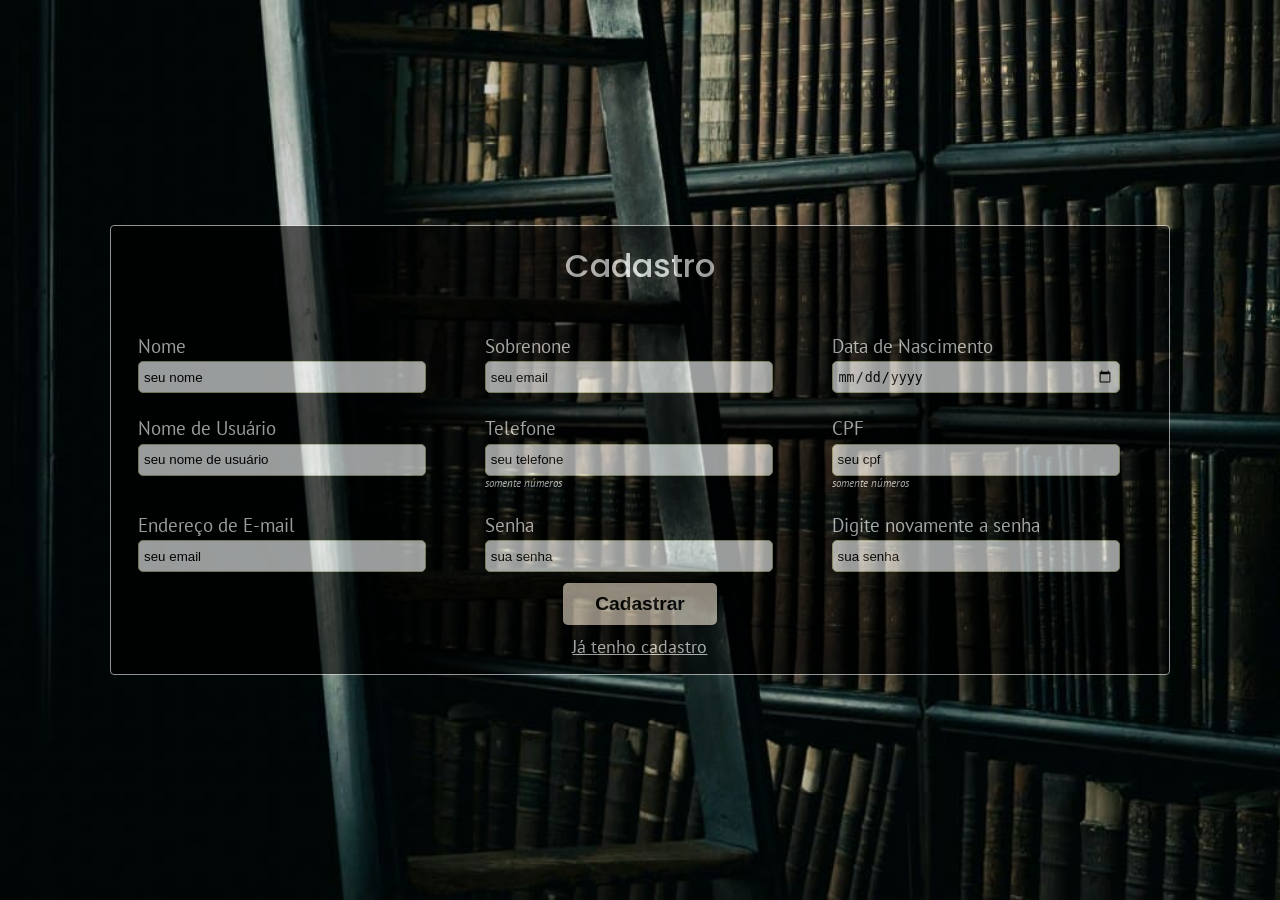
==== index.html @ a52f1d47 "troquei o nome do documento html para index" ====
<!DOCTYPE html>
<html lang="pt-BR">
<head>
    <meta charset="UTF-8">
    <meta name="viewport" content="width=device-width, initial-scale=1.0">
    <title>Tela de cadastro</title>
    <link rel="stylesheet" href="style.css">
</head>
<body>
    <main>
        <section class="section-cadastro">
            <div class="div-form">
                <h1>Cadastro</h1>
                
                <form action="">
                    <div class="form-cadastro">
                        <div class="dados-pessoais">
                            <div class="div-itens">
                                <label for="">Nome</label>
                                <input type="text" name="nome" id="none" placeholder="seu nome" required aria-required="true">
                            </div>

                            <div class="div-itens">
                                <label for="">Sobrenone</label>
                                <input type="email" name="email" id="email" placeholder="seu email" required aria-required="true">
                            </div>

                            <div class="div-itens">
                                <label for="">Data de Nascimento</label>
                                <input type="date" name="data" id="data" placeholder="sua data de Nascimento" required aria-required="true">
                            </div>

                        </div>

                        <div class="dados-pessoais">
                        
                            <div class="div-itens">
                                <label for="">Nome de Usuário</label>
                                <input type="text" name="usuario" id="usuario" placeholder="seu nome de usuário" required aria-required="true">
                            </div>

                            <div class="div-itens">
                                <label for="">Telefone</label>
                                <input type="tel" name="tel" id="tel" placeholder="seu telefone" required maxlength="11" aria-required="true"><span id="span-cadastro"><i>somente números</i></span>
                            </div>

                            <div class="div-itens">
                                <label for="">CPF</label>
                                <input type="text" name="cpf" id="cpf" placeholder="seu cpf" required maxlength="11" aria-required="true"> <span id="span-cadastro"><i>somente números</i></span>
                            </div>
                        </div>

                        <div class="dados-pessoais">
                            <div class="div-itens">
                                <label for="">Endereço de E-mail</label>
                                <input type="email" name="email" id="email" placeholder="seu email" required aria-required="true">
                            </div>
                            
                            <div class="div-itens">
                                <label for="">Senha</label>
                                <input type="password" name="senha" id="senha" placeholder="sua senha" required minlength="8" maxlength="15" aria-required="true">
                            </div>

                            <div class="div-itens">
                                <label for="">Digite novamente a senha</label>
                                <input type="password" name="senha" id="senha" placeholder="sua senha" required minlength="8" maxlength="15" aria-required="true"> 
                            </div>
                        </div>
                    </div>
                </form>

                <button id="btn-cadastrar">Cadastrar</button>

                <div id="cadastro-link">
                    <a href="">Já tenho cadastro</a>
                </div>
            </div>
        </section>
    </main>
    
</body>
</html>
---- style.css ----
@charset "UTF-8";

@import url('https://fonts.googleapis.com/css2?family=Poppins:ital,wght@0,100;0,200;0,300;0,400;0,500;0,600;0,700;0,800;0,900;1,100;1,200;1,300;1,400;1,500;1,600;1,700;1,800;1,900&display=swap');

@import url('https://fonts.googleapis.com/css2?family=PT+Sans:ital,wght@0,400;0,700;1,400;1,700&display=swap');

:root{
    --cor-primaria: #B5C18E;
    --cor-secundaria: #EADBC8;
    --cor-tres: #C7B7A3;
    --corquatro: #F1F1F1;
    --branco: #FFFFFF;
    --preto: #000000;
}

* {
    padding: 0;
    margin: 0;
    box-sizing: border-box;
}

h1, h2, h3, h4, h5, h6 {
    font-family: "Poppins", sans-serif;
    font-weight: 500;
    font-style: normal;
    color: var(--branco);
}

body {
    font-family: "PT Sans", sans-serif;
    font-weight: 400;
    font-style: normal;
    background-image: url('/img/biblioteca.jpg');
    background-repeat: no-repeat;
    background-size: cover;
}

.section-cadastro {
    display: flex;
    justify-content: center;
    align-items: center;
    width: 100vw;
    height: 100vh;
}

.div-form {
    background-color: var(--preto);
    display: flex;
    justify-content: center;
    align-items: center;
    flex-direction: column;
    border: 1px solid var(--corquatro);
    border-radius: 4px;
    padding: 1rem;
    opacity: 0.6;
}

.div-form h1 {
    font-size: 2rem;
    margin-bottom: 2rem;
}

.form-cadastro {
    display: inline-flex;;
    flex-direction: column;
    flex-wrap: wrap;
   
}

.dados-pessoais {
    display: inline-flex;
    align-items: flex-start;
    flex-direction: row;
    gap: 14px;
}

.div-itens {
    display: flex;
    flex-direction: column;
    padding: 0.7rem; 
}

.div-itens label {
    font-size: 1.2rem;
    color: var(--branco);
}

.div-itens input {
    border: 0.1px solid var(--cor-primaria);
    width: 18rem;
    height: 2rem;
    margin: 0.2rem 1.4rem 0 0;
    padding: 5px;
    border-radius: 5px;
}

.div-itens input::placeholder {
    color: var(--preto);
}


#span-cadastro {
    font-size: 0.7rem;
    color: var(--branco);
}

#btn-cadastrar {
    border: none;
    background-color: var(--cor-secundaria);
    padding: 10px;
    width: 15%;
    font-size: 1.2rem;
    border-radius: 5px;
    margin-bottom: 10px;
    cursor: pointer;
    font-weight: bold;
}

#btn-cadastrar:hover{
    background-color: var(--cor-primaria);

    color: var(--preto);
}

#cadastro-link a {
    color: var(--branco);
    font-size: 1.1rem;
}

@media only screen and (max-width: 600px) {

    body{
        background-image: url('img/livros-abaiju.jpg');
        background-repeat: unset;
        background-size: cover;
        background-position: center;
    }

    .section-cadastro{
        height: auto;
    }

    .div-form {
        flex-direction: column;
        border: 1px solid var(--corquatro);
        border-radius: 4px;
        opacity: 0.7;
        padding: 0px;
    }

    .div-form h1 {
        font-size: 1.4rem;
        margin: 0px;

    }
    .dados-pessoais {
        display: flex;
        flex-direction: column;
        align-items: center;  
        gap: 0;  
    }


    .div-itens {
        display: flex;
        flex-direction: column;
        /* padding: 0.4rem;  */
    }

    .div-itens label {
        font-size: 1.2rem;
    }

    .div-itens input {
        border: 0.1px solid var(--cor-primaria);
        width: 19rem;
        border-radius: 5px;
        margin: 0;
    }

    #btn-cadastrar {
        border: none;
        background-color: var(--cor-secundaria);
        padding: 10px;
        width: 7rem;
        font-size: 1.2rem;
        border-radius: 5px;
        margin-bottom: 10px;
        cursor: pointer;
        font-weight: bold;
    }
}
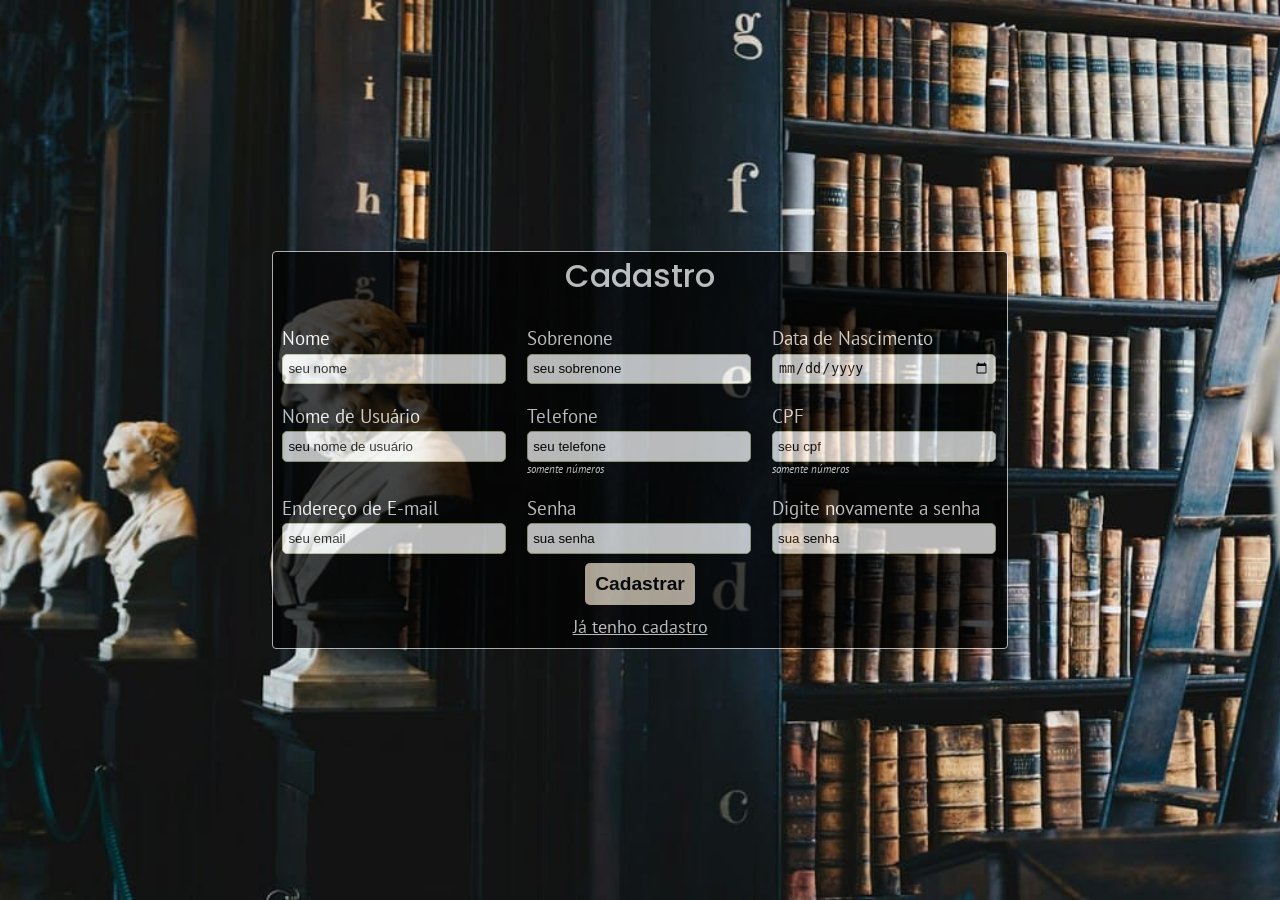
==== commit efb8b72f: "corrigir um input" ====
--- a/index.html
+++ b/index.html
@@ -22,7 +22,7 @@
 
                             <div class="div-itens">
                                 <label for="">Sobrenone</label>
-                                <input type="email" name="email" id="email" placeholder="seu email" required aria-required="true">
+                                <input type="email" name="email" id="email" placeholder="seu sobrenone" required aria-required="true">
                             </div>
 
                             <div class="div-itens">
--- a/style.css
+++ b/style.css
@@ -51,33 +51,28 @@
     flex-direction: column;
     border: 1px solid var(--corquatro);
     border-radius: 4px;
-    padding: 1rem;
-    opacity: 0.6;
+    opacity: 0.7;
 }
 
 .div-form h1 {
     font-size: 2rem;
-    margin-bottom: 2rem;
+    margin-bottom: 1rem;
 }
 
 .form-cadastro {
-    display: inline-flex;;
-    flex-direction: column;
-    flex-wrap: wrap;
-   
+    display: flex;;
+    flex-direction: column;  
 }
 
 .dados-pessoais {
     display: inline-flex;
     align-items: flex-start;
-    flex-direction: row;
-    gap: 14px;
 }
 
 .div-itens {
     display: flex;
     flex-direction: column;
-    padding: 0.7rem; 
+    padding: 0.6rem; 
 }
 
 .div-itens label {
@@ -87,9 +82,9 @@
 
 .div-itens input {
     border: 0.1px solid var(--cor-primaria);
-    width: 18rem;
-    height: 2rem;
-    margin: 0.2rem 1.4rem 0 0;
+    width: 14rem;
+    height: 1.9rem;
+    margin: 0.2rem 0.1rem 0 0;
     padding: 5px;
     border-radius: 5px;
 }
@@ -123,17 +118,20 @@
 }
 
 #cadastro-link a {
+    display: flex;
     color: var(--branco);
     font-size: 1.1rem;
+    margin-bottom: 10px;
 }
 
 @media only screen and (max-width: 600px) {
 
     body{
         background-image: url('img/livros-abaiju.jpg');
-        background-repeat: unset;
+        background-repeat: no-repeat;
         background-size: cover;
         background-position: center;
+        background-attachment: fixed;
     }
 
     .section-cadastro{
@@ -146,6 +144,7 @@
         border-radius: 4px;
         opacity: 0.7;
         padding: 0px;
+        margin: 4rem 0 4rem 0;
     }
 
     .div-form h1 {
@@ -175,7 +174,7 @@
         border: 0.1px solid var(--cor-primaria);
         width: 19rem;
         border-radius: 5px;
-        margin: 0;
+        margin: 4px;
     }
 
     #btn-cadastrar {
@@ -189,4 +188,18 @@
         cursor: pointer;
         font-weight: bold;
     }
+}
+
+@media only screen and (min-width: 768px) {
+
+    body {
+        background-image: url('img/book.jpg');
+        background-repeat: no-repeat;
+        background-size: cover;
+        background-position: center;
+    }
+    .div-form {
+        justify-content: center;
+        align-items: center;
+    }
 }
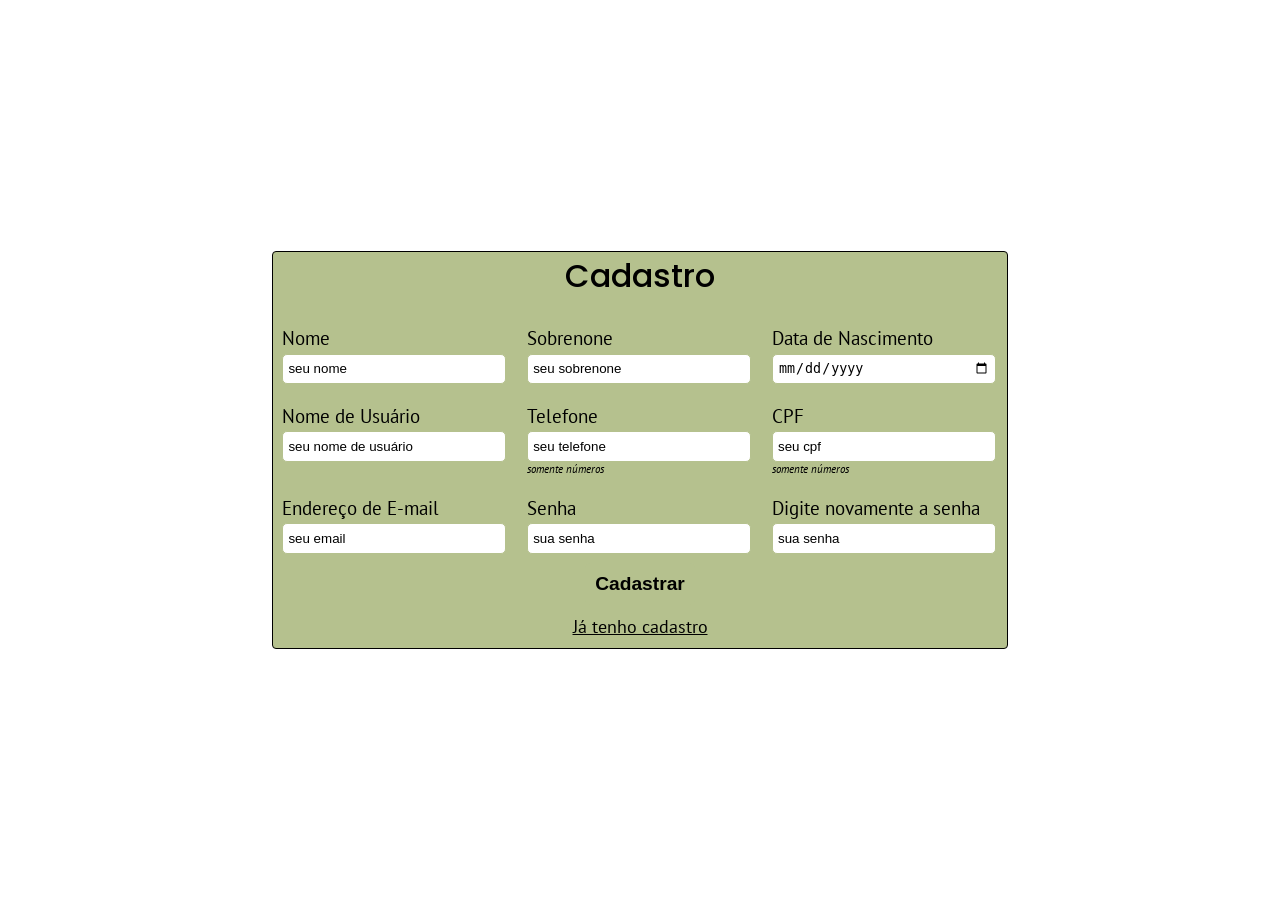
==== commit 0d25f57d: "mudei o fundo da tela" ====
--- a/index.html
+++ b/index.html
@@ -1,75 +1,86 @@
 <!DOCTYPE html>
 <html lang="pt-BR">
+
 <head>
     <meta charset="UTF-8">
     <meta name="viewport" content="width=device-width, initial-scale=1.0">
     <title>Tela de cadastro</title>
     <link rel="stylesheet" href="style.css">
 </head>
+
 <body>
     <main>
         <section class="section-cadastro">
             <div class="div-form">
                 <h1>Cadastro</h1>
-                
+
                 <form action="">
                     <div class="form-cadastro">
                         <div class="dados-pessoais">
                             <div class="div-itens">
                                 <label for="">Nome</label>
-                                <input type="text" name="nome" id="none" placeholder="seu nome" required aria-required="true">
+                                <input type="text" name="nome" id="none" placeholder="seu nome" required
+                                    aria-required="true" value="">
                             </div>
 
                             <div class="div-itens">
                                 <label for="">Sobrenone</label>
-                                <input type="email" name="email" id="email" placeholder="seu sobrenone" required aria-required="true">
+                                <input type="email" name="email" id="email" placeholder="seu sobrenone" required
+                                    aria-required="true">
                             </div>
 
                             <div class="div-itens">
                                 <label for="">Data de Nascimento</label>
-                                <input type="date" name="data" id="data" placeholder="sua data de Nascimento" required aria-required="true">
+                                <input type="date" name="data" id="data" placeholder="sua data de Nascimento" required
+                                    aria-required="true">
                             </div>
 
                         </div>
 
                         <div class="dados-pessoais">
-                        
+
                             <div class="div-itens">
                                 <label for="">Nome de Usuário</label>
-                                <input type="text" name="usuario" id="usuario" placeholder="seu nome de usuário" required aria-required="true">
+                                <input type="text" name="usuario" id="usuario" placeholder="seu nome de usuário"
+                                    required aria-required="true">
                             </div>
 
                             <div class="div-itens">
                                 <label for="">Telefone</label>
-                                <input type="tel" name="tel" id="tel" placeholder="seu telefone" required maxlength="11" aria-required="true"><span id="span-cadastro"><i>somente números</i></span>
+                                <input type="tel" name="tel" id="tel" placeholder="seu telefone" required maxlength="11"
+                                    aria-required="true"><span id="span-cadastro"><i>somente números</i></span>
                             </div>
 
                             <div class="div-itens">
                                 <label for="">CPF</label>
-                                <input type="text" name="cpf" id="cpf" placeholder="seu cpf" required maxlength="11" aria-required="true"> <span id="span-cadastro"><i>somente números</i></span>
+                                <input type="text" name="cpf" id="cpf" placeholder="seu cpf" required maxlength="11"
+                                    aria-required="true"> <span id="span-cadastro"><i>somente números</i></span>
                             </div>
                         </div>
 
                         <div class="dados-pessoais">
                             <div class="div-itens">
                                 <label for="">Endereço de E-mail</label>
-                                <input type="email" name="email" id="email" placeholder="seu email" required aria-required="true">
+                                <input type="email" name="email" id="email" placeholder="seu email" required
+                                    aria-required="true">
                             </div>
-                            
+
                             <div class="div-itens">
                                 <label for="">Senha</label>
-                                <input type="password" name="senha" id="senha" placeholder="sua senha" required minlength="8" maxlength="15" aria-required="true">
+                                <input type="password" name="senha" id="senha" placeholder="sua senha" required
+                                    minlength="8" maxlength="15" aria-required="true">
                             </div>
 
                             <div class="div-itens">
                                 <label for="">Digite novamente a senha</label>
-                                <input type="password" name="senha" id="senha" placeholder="sua senha" required minlength="8" maxlength="15" aria-required="true"> 
+                                <input type="password" name="senha" id="senha" placeholder="sua senha" required
+                                    minlength="8" maxlength="15" aria-required="true">
                             </div>
                         </div>
+                        <button type="submit" id="btn-cadastrar">Cadastrar</button>
                     </div>
+
                 </form>
-
-                <button id="btn-cadastrar">Cadastrar</button>
 
                 <div id="cadastro-link">
                     <a href="">Já tenho cadastro</a>
@@ -77,6 +88,7 @@
             </div>
         </section>
     </main>
-    
+
 </body>
+
 </html>
--- a/style.css
+++ b/style.css
@@ -30,9 +30,9 @@
     font-family: "PT Sans", sans-serif;
     font-weight: 400;
     font-style: normal;
-    background-image: url('/img/biblioteca.jpg');
+    /* background-image: url('/img/biblioteca.jpg');
     background-repeat: no-repeat;
-    background-size: cover;
+    background-size: cover; */
 }
 
 .section-cadastro {
@@ -44,24 +44,25 @@
 }
 
 .div-form {
-    background-color: var(--preto);
+    background-color: var(--cor-primaria);
     display: flex;
     justify-content: center;
     align-items: center;
     flex-direction: column;
-    border: 1px solid var(--corquatro);
+    border: 1px solid var(--preto);
     border-radius: 4px;
-    opacity: 0.7;
 }
 
 .div-form h1 {
     font-size: 2rem;
     margin-bottom: 1rem;
+    color: var(--preto);
 }
 
 .form-cadastro {
     display: flex;;
-    flex-direction: column;  
+    flex-direction: column; 
+    align-items: center; 
 }
 
 .dados-pessoais {
@@ -77,7 +78,7 @@
 
 .div-itens label {
     font-size: 1.2rem;
-    color: var(--branco);
+    color: var(--preto);
 }
 
 .div-itens input {
@@ -96,12 +97,15 @@
 
 #span-cadastro {
     font-size: 0.7rem;
-    color: var(--branco);
+    color: var(--preto);
 }
 
 #btn-cadastrar {
+    display: flex;
+    justify-content: center;
+    align-items: center;
     border: none;
-    background-color: var(--cor-secundaria);
+    background-color: var(--cor-primaria);
     padding: 10px;
     width: 15%;
     font-size: 1.2rem;
@@ -112,46 +116,36 @@
 }
 
 #btn-cadastrar:hover{
-    background-color: var(--cor-primaria);
-
+    background-color: var(--cor-secundaria);
     color: var(--preto);
 }
 
 #cadastro-link a {
     display: flex;
-    color: var(--branco);
+    color: var(--preto);
     font-size: 1.1rem;
     margin-bottom: 10px;
 }
 
 @media only screen and (max-width: 600px) {
 
-    body{
-        background-image: url('img/livros-abaiju.jpg');
-        background-repeat: no-repeat;
-        background-size: cover;
-        background-position: center;
-        background-attachment: fixed;
-    }
-
     .section-cadastro{
         height: auto;
     }
 
     .div-form {
         flex-direction: column;
+        background-color: var(--cor-primaria);
         border: 1px solid var(--corquatro);
         border-radius: 4px;
-        opacity: 0.7;
         padding: 0px;
-        margin: 4rem 0 4rem 0;
+        margin: 2rem 0 2rem 0;
     }
 
     .div-form h1 {
-        font-size: 1.4rem;
-        margin: 0px;
-
-    }
+        margin: 1rem 0 1rem 0rem;
+    }
+   
     .dados-pessoais {
         display: flex;
         flex-direction: column;
@@ -174,7 +168,7 @@
         border: 0.1px solid var(--cor-primaria);
         width: 19rem;
         border-radius: 5px;
-        margin: 4px;
+        margin: 0px;
     }
 
     #btn-cadastrar {
@@ -184,22 +178,43 @@
         width: 7rem;
         font-size: 1.2rem;
         border-radius: 5px;
-        margin-bottom: 10px;
+        margin: 0.5rem 0 0.5rem 0rem;
         cursor: pointer;
         font-weight: bold;
     }
-}
-
-@media only screen and (min-width: 768px) {
-
-    body {
-        background-image: url('img/book.jpg');
-        background-repeat: no-repeat;
-        background-size: cover;
-        background-position: center;
-    }
+
+}
+
+@media only screen and (min-width: 600px) and (max-width:1200px){
+
     .div-form {
         justify-content: center;
         align-items: center;
+        margin: 3rem 0 3rem 0;
+    }
+
+    .div-form h1 {
+            margin: 0;
+    }
+
+    .dados-pessoais {
+        display: flex;
+        align-items: center;
+        flex-direction: column;
+    }
+
+    .div-itens input {
+        border: 0.1px solid var(--cor-primaria);
+        width: 36.9rem;
+        height: 2.8rem;
+        border-radius: 5px;
+        margin: 0;
+    }
+
+    #btn-cadastrar {
+            margin: 10px 0px 12px 0px;
+            border: none;
+            background-color: var(--cor-secundaria);
+            padding: 10px;
     }
 }
